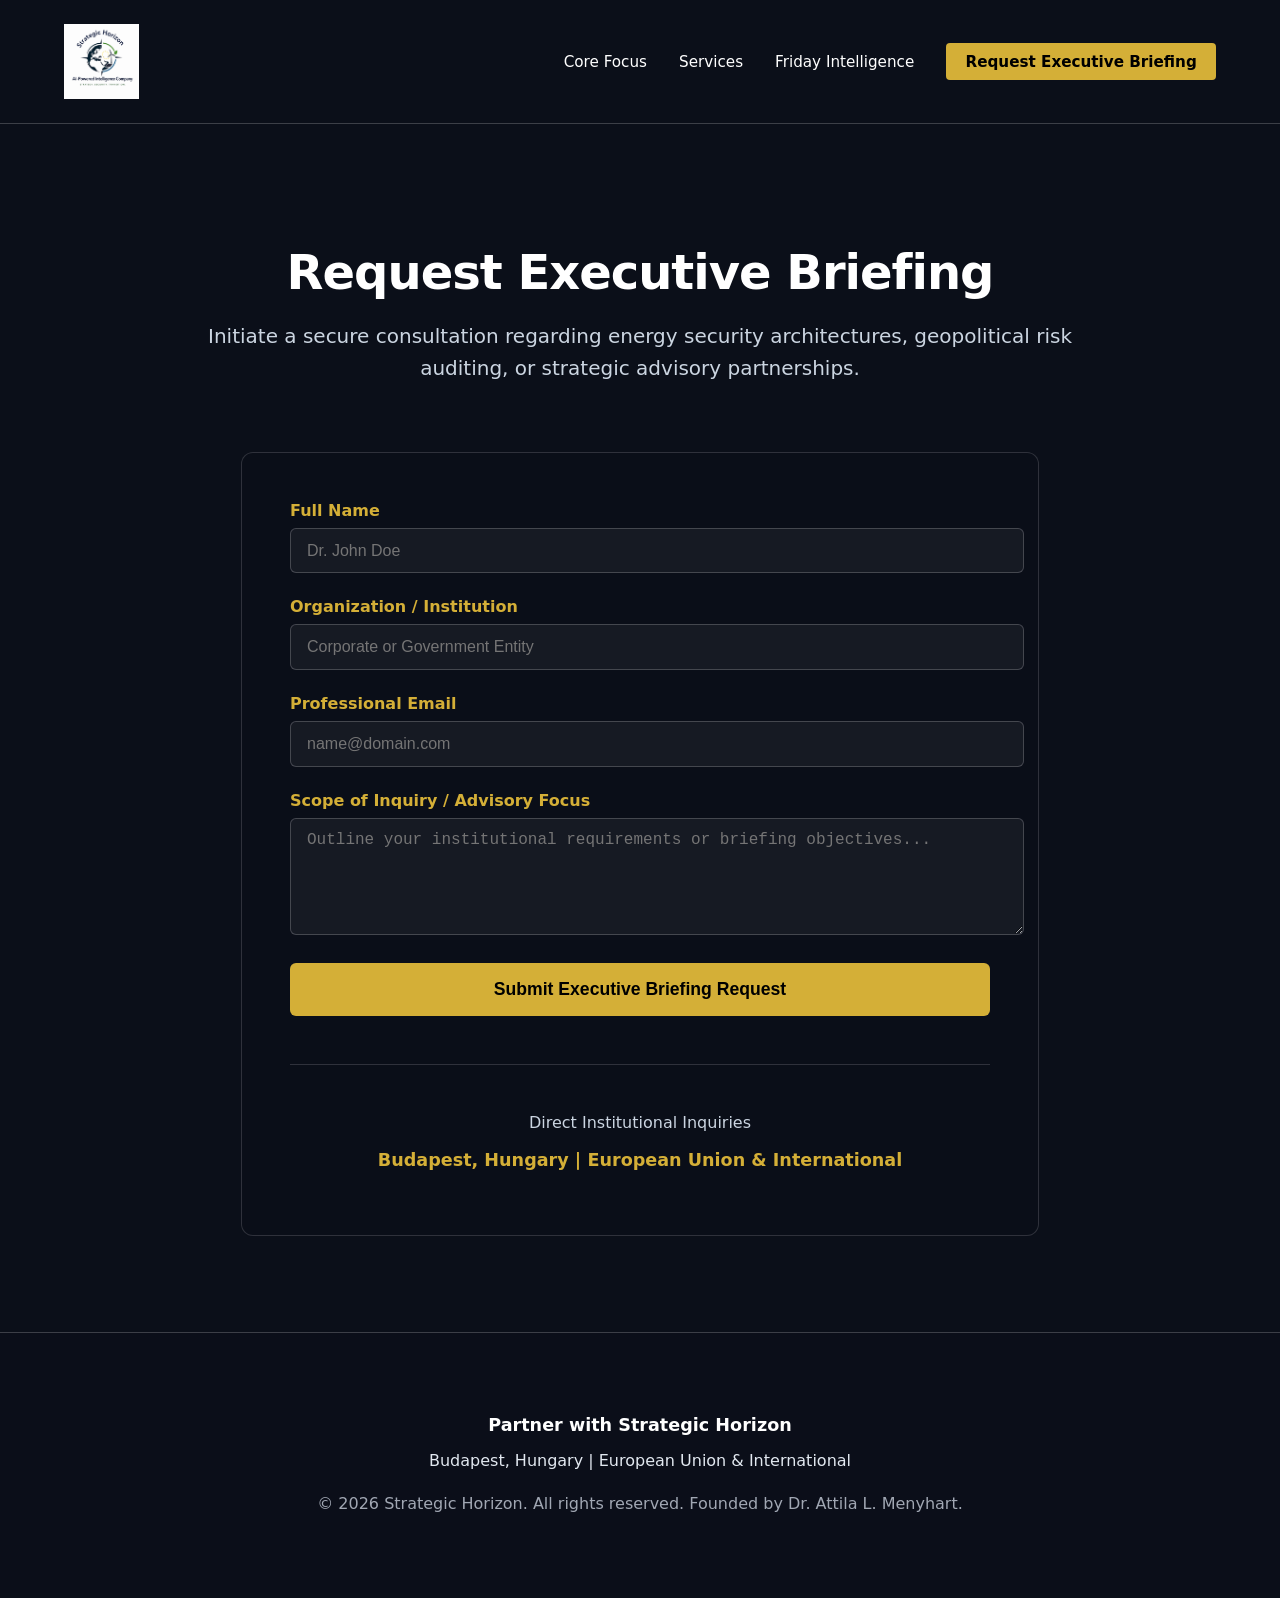
==== contact.html @ e444785b "Create contact.html" ====
<!DOCTYPE html>
<html lang="en">
<head>
    <meta charset="UTF-8">
    <meta name="viewport" content="width=device-width, initial-scale=1.0">
    <title>Request Executive Briefing | Strategic Horizon</title>
    <link rel="stylesheet" href="src/styles/main.css">
    <style>
        body {
            background-color: #0b0f19;
            background-image: linear-gradient(rgba(11, 15, 25, 0.65), rgba(11, 15, 25, 0.85)), url('hero-bg.jpg');
            background-size: cover;
            background-position: center;
            background-attachment: fixed;
            background-repeat: no-repeat;
            color: #ffffff;
            font-family: system-ui, -apple-system, BlinkMacSystemFont, 'Segoe UI', Roboto, sans-serif;
            margin: 0;
            padding: 0;
        }
        .contact-container {
            background: rgba(11, 15, 25, 0.85);
            border: 1px solid rgba(255,255,255,0.15);
            padding: 3rem;
            border-radius: 12px;
            backdrop-filter: blur(8px);
            max-width: 700px;
            margin: 0 auto;
        }
        .form-group {
            margin-bottom: 1.5rem;
        }
        .form-group label {
            display: block;
            margin-bottom: 0.5rem;
            color: #d4af37;
            font-weight: 600;
        }
        .form-group input, .form-group textarea {
            width: 100%;
            padding: 0.8rem 1rem;
            background: rgba(255, 255, 255, 0.05);
            border: 1px solid rgba(255, 255, 255, 0.2);
            border-radius: 6px;
            color: #ffffff;
            font-size: 1rem;
        }
        .form-group input:focus, .form-group textarea:focus {
            outline: none;
            border-color: #d4af37;
        }
        .submit-btn {
            background: #d4af37;
            color: #000000;
            padding: 1rem 2rem;
            border: none;
            border-radius: 6px;
            font-weight: 700;
            font-size: 1.1rem;
            cursor: pointer;
            width: 100%;
            transition: background 0.3s ease;
        }
        .submit-btn:hover {
            background: #e6c55c;
        }
    </style>
</head>
<body>

    <!-- Header / Navigation -->
    <header style="display: flex; justify-content: space-between; align-items: center; padding: 1.5rem 4rem; border-bottom: 1px solid rgba(255,255,255,0.2);">
        <a href="index.html" style="display: flex; align-items: center; text-decoration: none;">
            <img src="Logo.png" alt="Strategic Horizon Logo" style="height: 75px; width: auto; object-fit: contain;">
        </a>
        <nav style="display: flex; gap: 2rem; align-items: center; font-size: 0.95rem; font-weight: 500;">
            <a href="index.html#core-focus" style="color: #ffffff; text-decoration: none;">Core Focus</a>
            <a href="services.html" style="color: #ffffff; text-decoration: none;">Services</a>
            <a href="friday-intelligence.html" style="color: #ffffff; text-decoration: none;">Friday Intelligence</a>
            <a href="contact.html" style="background: #d4af37; color: #000000; padding: 0.6rem 1.2rem; border-radius: 4px; font-weight: 600; text-decoration: none;">Request Executive Briefing</a>
        </nav>
    </header>

    <!-- Page Title Section -->
    <section style="padding: 5rem 2rem 2rem 2rem; text-align: center; max-width: 900px; margin: 0 auto;">
        <h1 style="font-size: 3rem; font-weight: 700; margin-bottom: 1rem; letter-spacing: -1px;">Request Executive Briefing</h1>
        <p style="font-size: 1.25rem; color: #cbd5e1; line-height: 1.6;">
            Initiate a secure consultation regarding energy security architectures, geopolitical risk auditing, or strategic advisory partnerships.
        </p>
    </section>

    <!-- Contact Form Section -->
    <main style="max-width: 1100px; margin: 0 auto; padding: 1rem 2rem 6rem 2rem;">
        <div class="contact-container">
            <form action="mailto:contact@strategichorizon.eu" method="POST" enctype="text/plain">
                <div class="form-group">
                    <label for="name">Full Name</label>
                    <input type="text" id="name" name="name" required placeholder="Dr. John Doe">
                </div>
                <div class="form-group">
                    <label for="organization">Organization / Institution</label>
                    <input type="text" id="organization" name="organization" required placeholder="Corporate or Government Entity">
                </div>
                <div class="form-group">
                    <label for="email">Professional Email</label>
                    <input type="email" id="email" name="email" required placeholder="name@domain.com">
                </div>
                <div class="form-group">
                    <label for="message">Scope of Inquiry / Advisory Focus</label>
                    <textarea id="message" name="message" rows="5" required placeholder="Outline your institutional requirements or briefing objectives..."></textarea>
                </div>
                <button type="submit" class="submit-btn">Submit Executive Briefing Request</button>
            </form>
            
            <div style="margin-top: 3rem; text-align: center; border-top: 1px solid rgba(255,255,255,0.15); padding-top: 2rem;">
                <p style="color: #cbd5e1; margin-bottom: 0.5rem;">Direct Institutional Inquiries</p>
                <p style="color: #d4af37; font-weight: 600; font-size: 1.1rem;">Budapest, Hungary | European Union & International</p>
            </div>
        </div>
    </main>

    <!-- Footer -->
    <footer style="border-top: 1px solid rgba(255,255,255,0.2); padding: 4rem; text-align: center; background: rgba(11, 15, 25, 0.85);">
        <p style="margin-bottom: 0.5rem; color: #ffffff; font-weight: 600; font-size: 1.1rem;">Partner with Strategic Horizon</p>
        <p style="margin-bottom: 1.5rem; color: #e2e8f0;">Budapest, Hungary | European Union & International</p>
        <p style="color: #a1a7b3;">&copy; 2026 Strategic Horizon. All rights reserved. Founded by Dr. Attila L. Menyhart.</p>
    </footer>

</body>
</html>
---- src/styles/main.css ----
:root {
  --bg-primary: #0a0f1d;
  --text-primary: #f8fafc;
  --accent-gold: #d4af37;
  --card-bg: rgba(255, 255, 255, 0.03);
  --border-color: rgba(255, 255, 255, 0.1);
}

body {
  margin: 0;
  background-color: var(--bg-primary);
  color: var(--text-primary);
  font-family: -apple-system, BlinkMacSystemFont, "Segoe UI", Roboto, sans-serif;
}

.services-grid {
  display: grid;
  grid-template-columns: repeat(3, 1fr);
  gap: 2rem;
  max-width: 1200px;
  margin: 0 auto;
  padding: 4rem 2rem;
}

@media (max-width: 768px) {
  .services-grid {
    grid-template-columns: 1fr;
  }
}

.intelligence-grid {
  display: grid;
  grid-template-columns: 2fr 1fr;
  gap: 2.5rem;
  max-width: 1200px;
  margin: 0 auto;
  padding: 4rem 2rem;
}

@media (max-width: 1024px) {
  .intelligence-grid {
    grid-template-columns: 1fr;
  }
}

.horizon-card {
  background: var(--card-bg);
  border: 1px solid var(--border-color);
  border-radius: 6px;
  padding: 2rem;
  transition: border-color 0.3s ease;
}

.horizon-card:hover {
  border-color: var(--accent-gold);
}
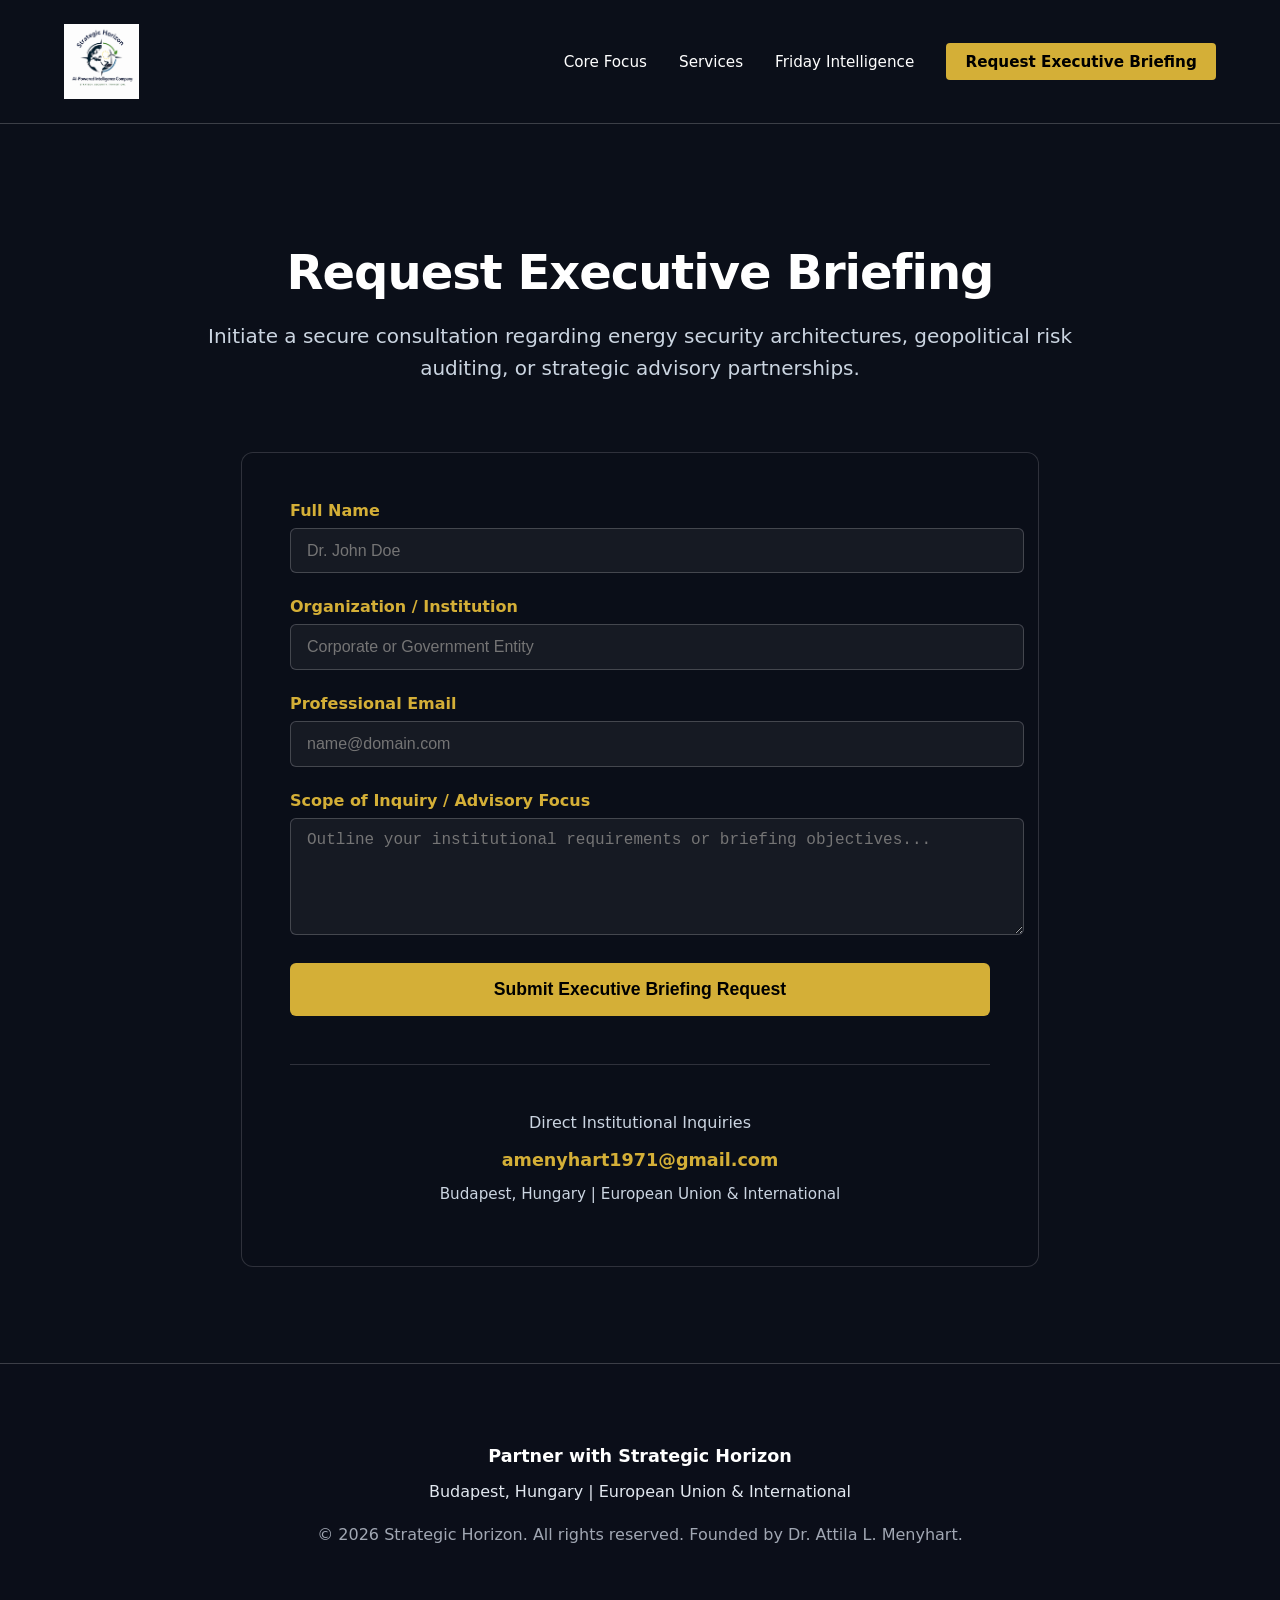
==== commit 5b3fb446: "Update contact.html" ====
--- a/contact.html
+++ b/contact.html
@@ -92,7 +92,7 @@
     <!-- Contact Form Section -->
     <main style="max-width: 1100px; margin: 0 auto; padding: 1rem 2rem 6rem 2rem;">
         <div class="contact-container">
-            <form action="mailto:contact@strategichorizon.eu" method="POST" enctype="text/plain">
+            <form action="mailto:amenyhart1971@gmail.com" method="POST" enctype="text/plain">
                 <div class="form-group">
                     <label for="name">Full Name</label>
                     <input type="text" id="name" name="name" required placeholder="Dr. John Doe">
@@ -114,7 +114,8 @@
             
             <div style="margin-top: 3rem; text-align: center; border-top: 1px solid rgba(255,255,255,0.15); padding-top: 2rem;">
                 <p style="color: #cbd5e1; margin-bottom: 0.5rem;">Direct Institutional Inquiries</p>
-                <p style="color: #d4af37; font-weight: 600; font-size: 1.1rem;">Budapest, Hungary | European Union & International</p>
+                <p style="color: #d4af37; font-weight: 600; font-size: 1.1rem; margin-bottom: 0.5rem;"><a href="mailto:amenyhart1971@gmail.com" style="color: #d4af37; text-decoration: none;">amenyhart1971@gmail.com</a></p>
+                <p style="color: #cbd5e1; font-size: 0.95rem;">Budapest, Hungary | European Union & International</p>
             </div>
         </div>
     </main>
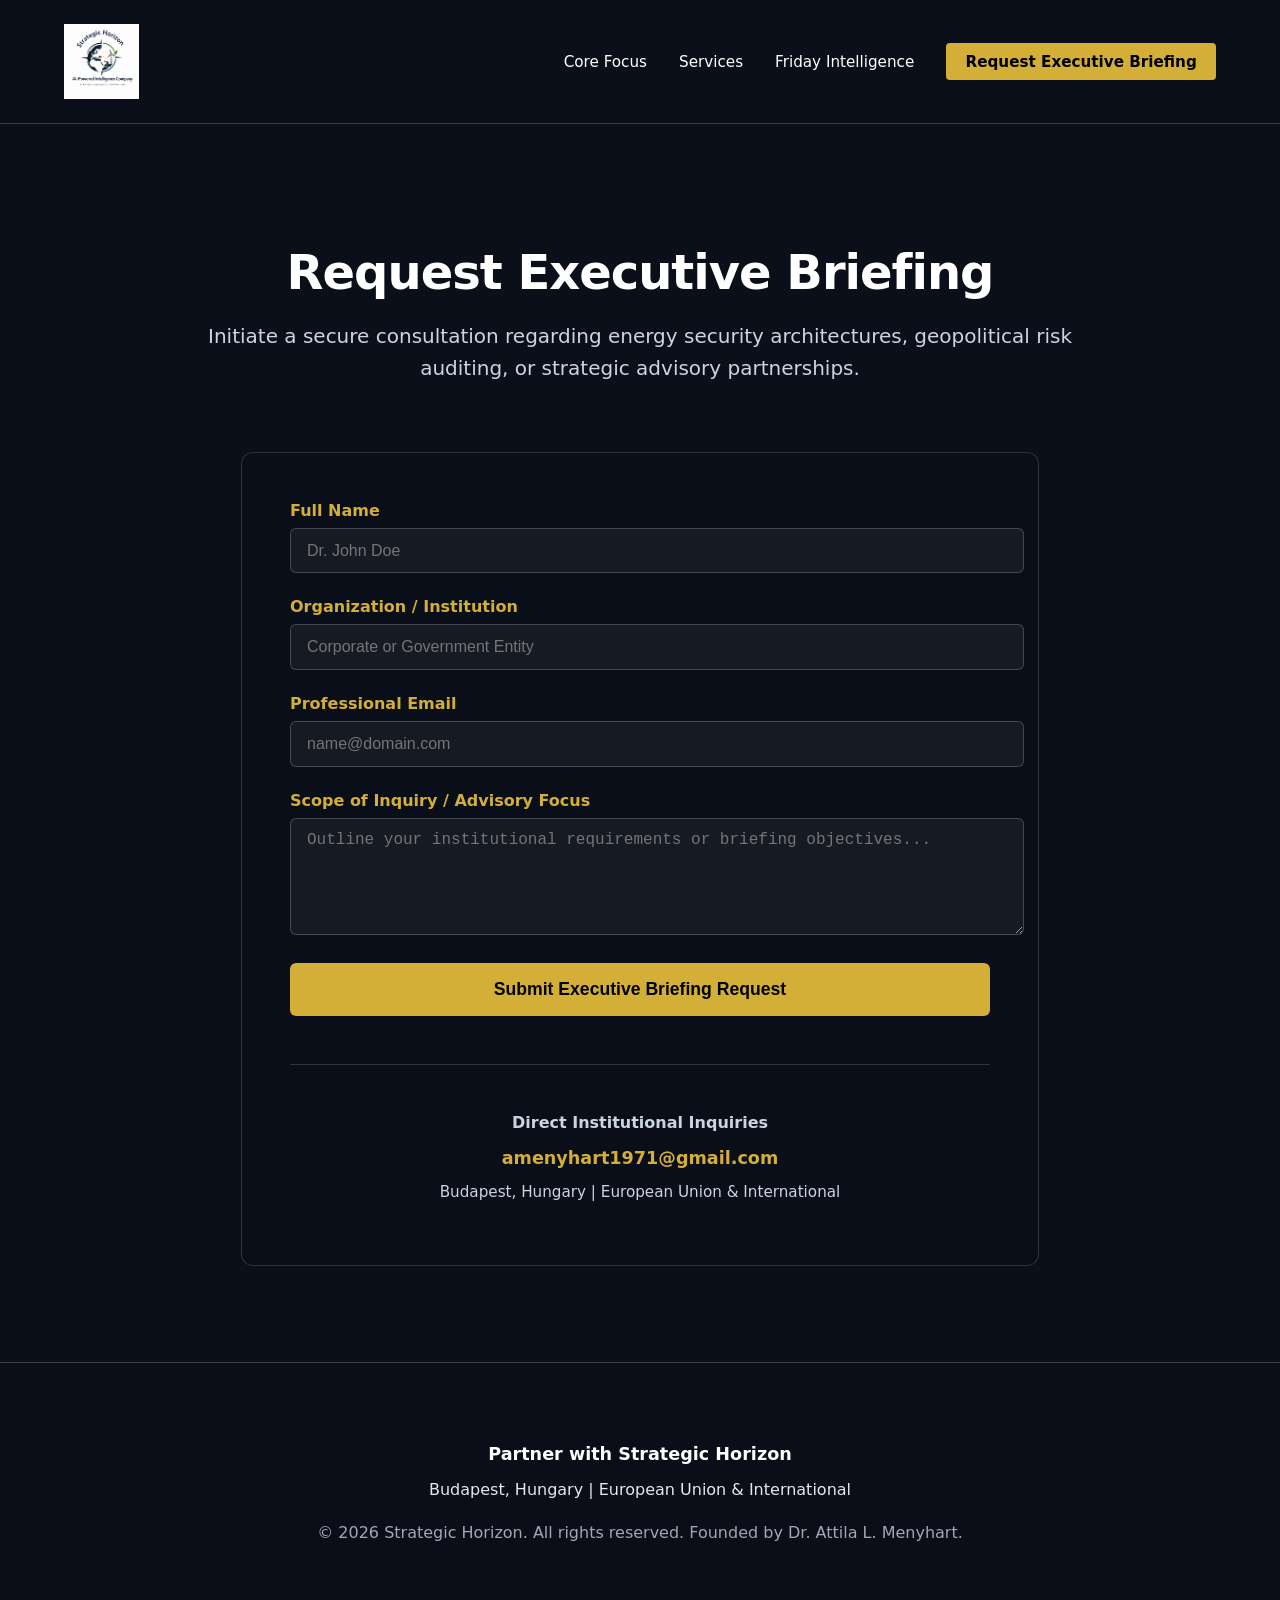
==== commit ad9c991b: "Update contact.html" ====
--- a/contact.html
+++ b/contact.html
@@ -113,8 +113,8 @@
             </form>
             
             <div style="margin-top: 3rem; text-align: center; border-top: 1px solid rgba(255,255,255,0.15); padding-top: 2rem;">
-                <p style="color: #cbd5e1; margin-bottom: 0.5rem;">Direct Institutional Inquiries</p>
-                <p style="color: #d4af37; font-weight: 600; font-size: 1.1rem; margin-bottom: 0.5rem;"><a href="mailto:amenyhart1971@gmail.com" style="color: #d4af37; text-decoration: none;">amenyhart1971@gmail.com</a></p>
+                <p style="color: #cbd5e1; margin-bottom: 0.5rem; font-weight: 600;">Direct Institutional Inquiries</p>
+                <p style="margin-bottom: 0.5rem;"><a href="mailto:amenyhart1971@gmail.com" style="color: #d4af37; text-decoration: none; font-size: 1.1rem; font-weight: 600;">amenyhart1971@gmail.com</a></p>
                 <p style="color: #cbd5e1; font-size: 0.95rem;">Budapest, Hungary | European Union & International</p>
             </div>
         </div>
